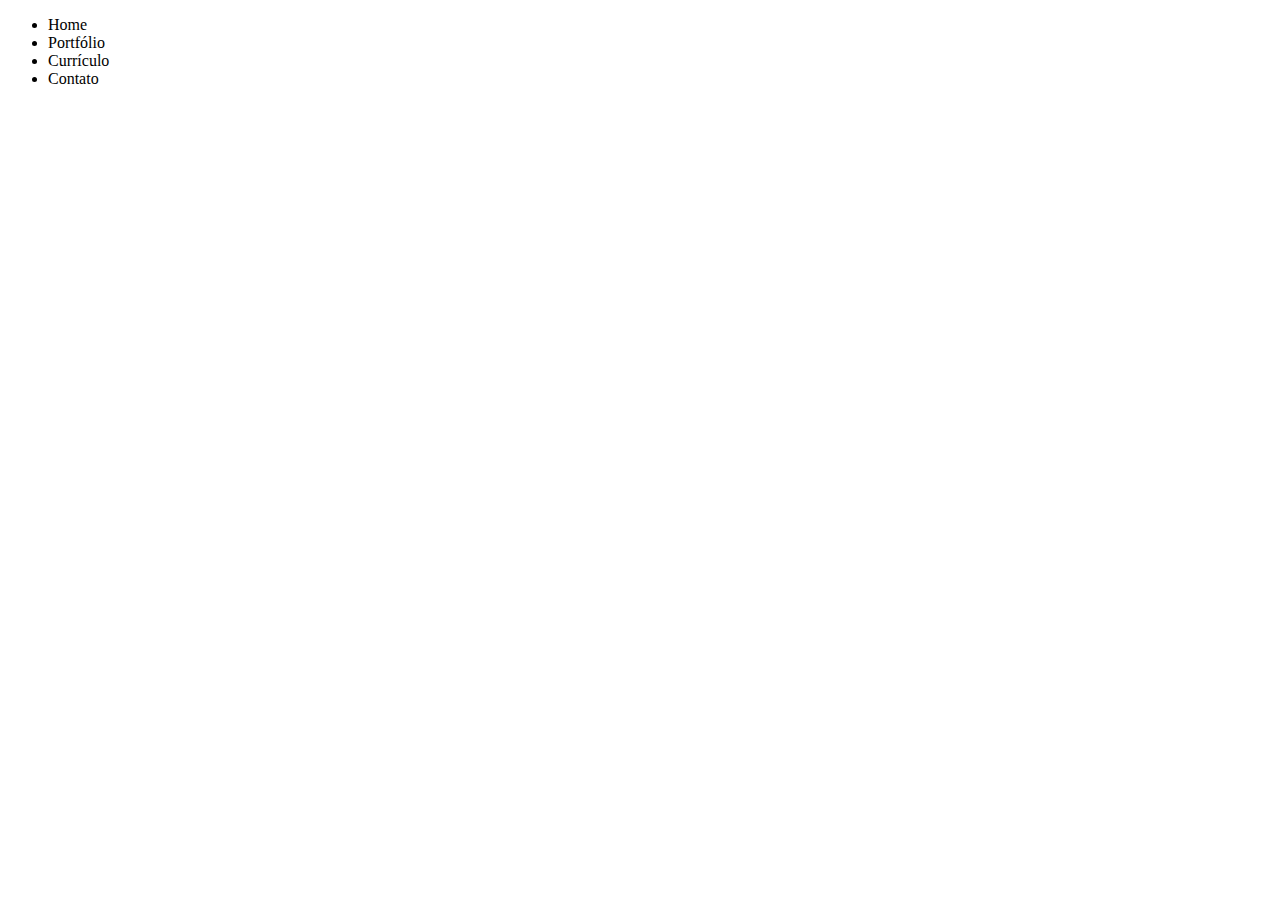
==== index.html @ c8cbfb0c "init" ====
<!DOCTYPE html>
<html lang="pt-br">

<head>
    <meta charset="UTF-8">
    <meta name="viewport" content="width=device-width, initial-scale=1.0">
    <link rel="stylesheet" href="css/styles.css">
    <title>Amanda Maziero - Portfólio Online</title>
</head>

<body>
    <div>
        <ul>
            <li>Home</li>
            <li>Portfólio</li>
            <li>Currículo</li>
            <li>Contato</li>
        </ul>
    </div>
</body>

</html>
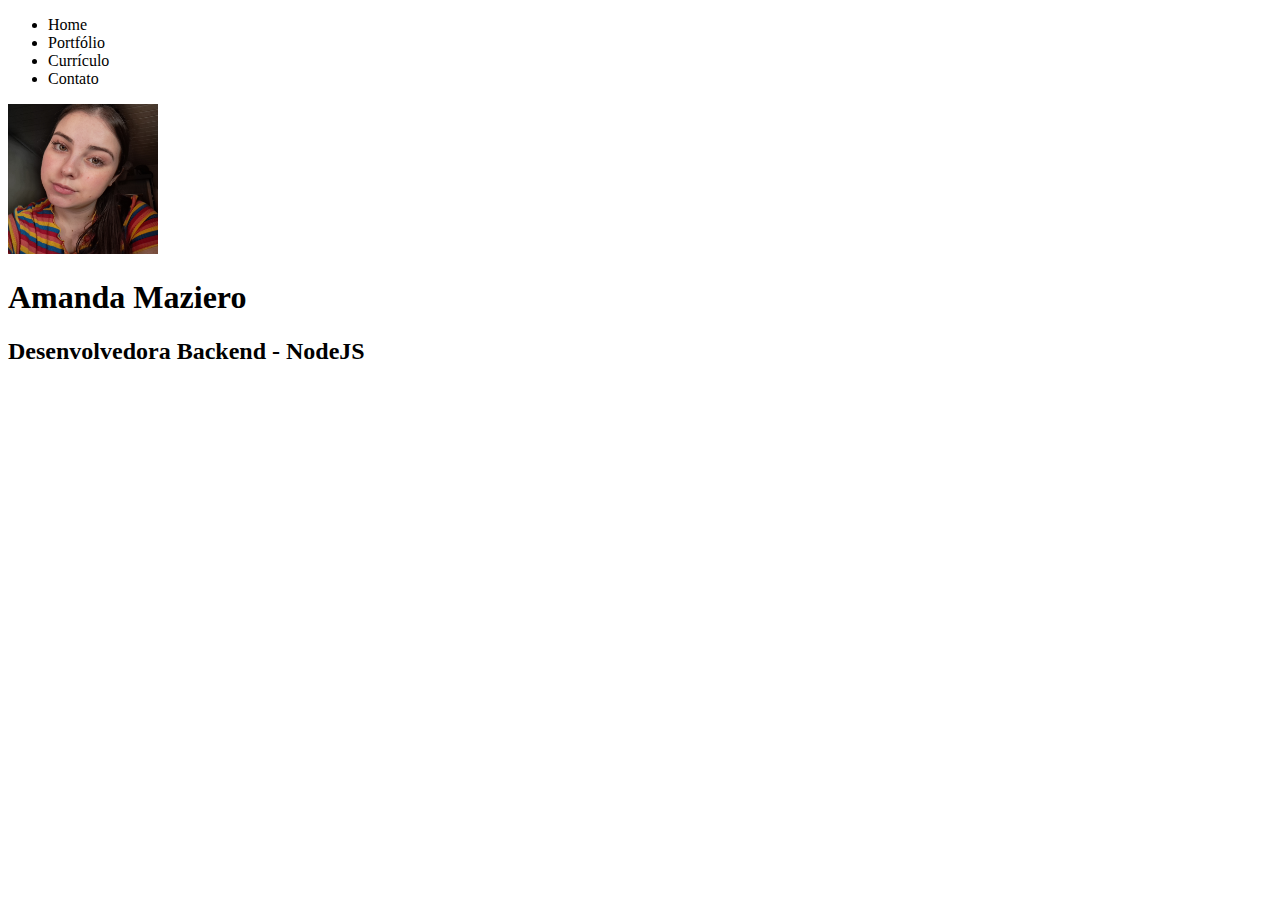
==== commit f1b0c812: "add new components" ====
--- a/index.html
+++ b/index.html
@@ -17,6 +17,11 @@
             <li>Contato</li>
         </ul>
     </div>
+    <div>
+        <img src="assets/foto.jpg" alt="Amanda Maziero" style="width: 150px; height: 150px;"/>
+        <h1>Amanda Maziero</h1>
+        <h2>Desenvolvedora Backend - NodeJS</h2>
+    </div>
 </body>
 
 </html>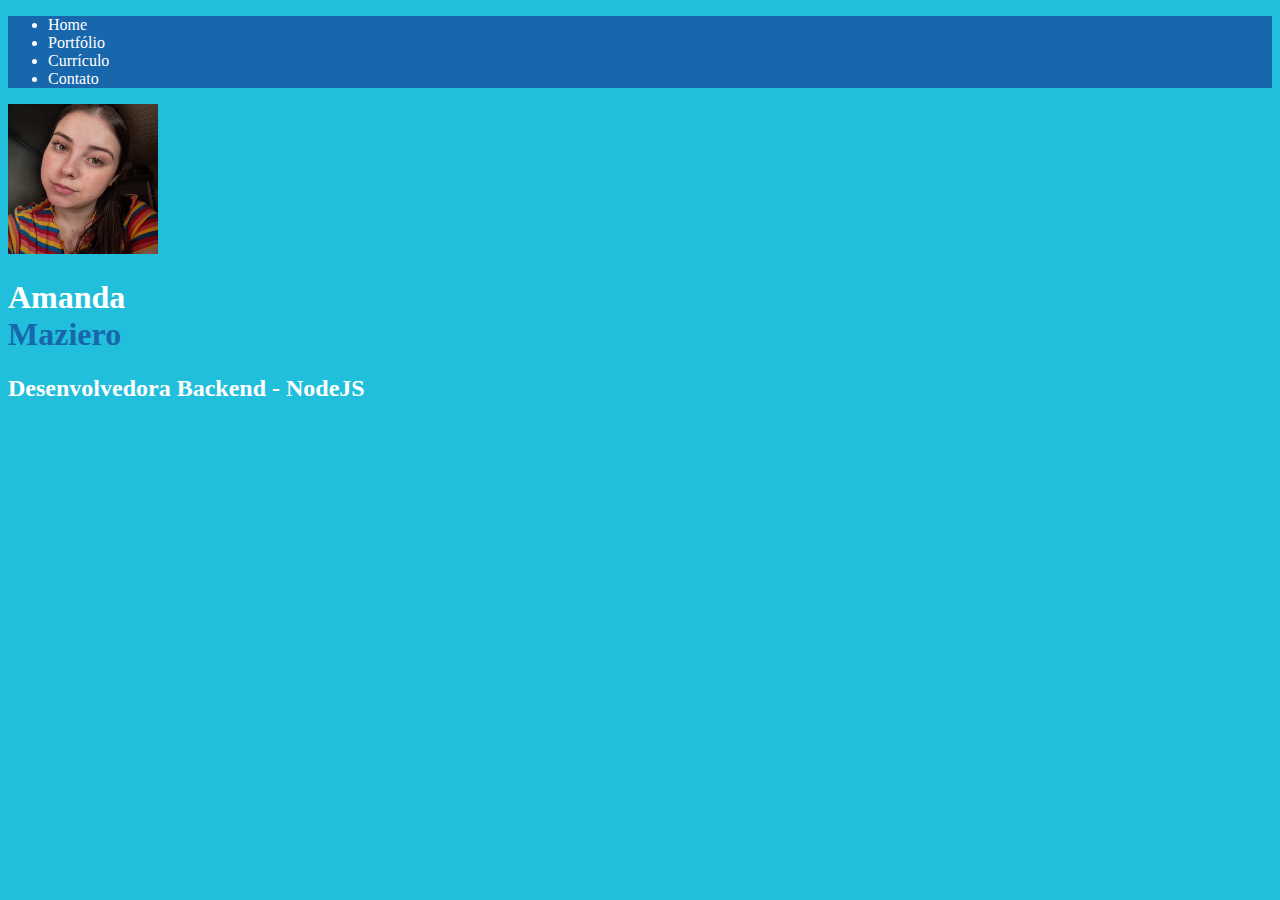
==== commit 6cdace91: "prosseguindo com o codigo" ====
--- a/index.html
+++ b/index.html
@@ -9,7 +9,7 @@
 </head>
 
 <body>
-    <div>
+    <div class="navigation">
         <ul>
             <li>Home</li>
             <li>Portfólio</li>
@@ -17,9 +17,9 @@
             <li>Contato</li>
         </ul>
     </div>
-    <div>
-        <img src="assets/foto.jpg" alt="Amanda Maziero" style="width: 150px; height: 150px;"/>
-        <h1>Amanda Maziero</h1>
+    <div class="capa">
+        <img src="assets/foto.jpg" alt="Amanda Maziero" class="avatar"/>
+        <h1>Amanda <span>Maziero</span></h1>
         <h2>Desenvolvedora Backend - NodeJS</h2>
     </div>
 </body>
--- a/css/styles.css
+++ b/css/styles.css
@@ -0,0 +1,22 @@
+body {
+    background-color: #21BFDB;
+}
+
+.navigation {
+    background-color: #1866AB;
+    color: white;
+}
+
+.capa {
+    color: white;
+}
+
+.avatar {
+    width: 150px;
+    height: 150px;
+}
+
+.capa span {
+    color: #1866AB;
+    display: block;
+}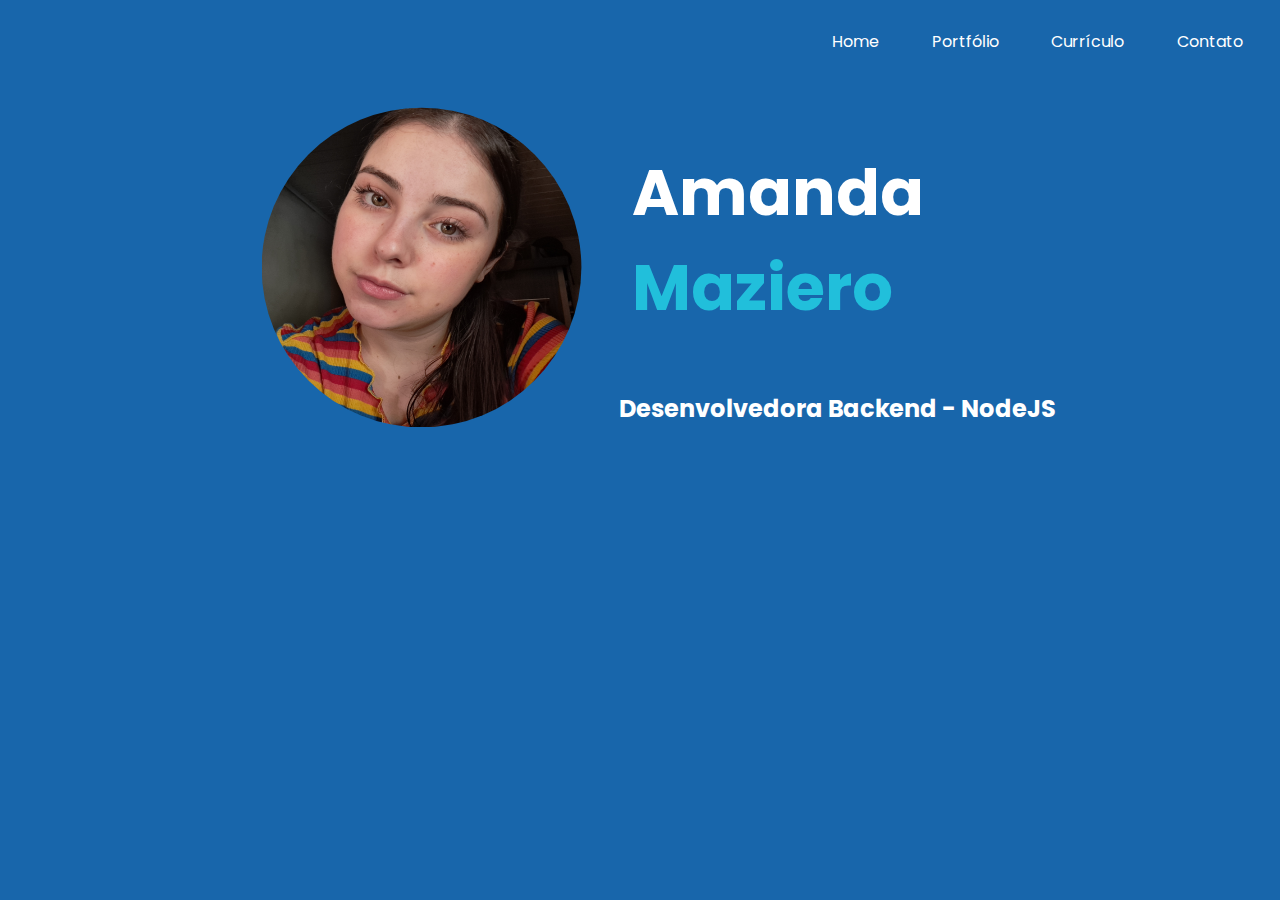
==== commit f7d439f8: "adicionado cores e algumas organizações" ====
--- a/index.html
+++ b/index.html
@@ -11,16 +11,18 @@
 <body>
     <div class="navigation">
         <ul>
-            <li>Home</li>
-            <li>Portfólio</li>
-            <li>Currículo</li>
-            <li>Contato</li>
+            <li><a href="#">Home</a></li>
+            <li><a href="#">Portfólio</a></li>
+            <li><a href="#">Currículo</a></li>
+            <li><a href="#">Contato</a></li>
         </ul>
     </div>
     <div class="capa">
-        <img src="assets/foto.jpg" alt="Amanda Maziero" class="avatar"/>
-        <h1>Amanda <span>Maziero</span></h1>
-        <h2>Desenvolvedora Backend - NodeJS</h2>
+        <img src="assets/foto.jpg" alt="Amanda Maziero" class="avatar" />
+        <div class="name">
+            <h1>Amanda <span>Maziero</span></h1>
+            <h2>Desenvolvedora Backend - NodeJS</h2> 
+        </div>
     </div>
 </body>
 
--- a/css/styles.css
+++ b/css/styles.css
@@ -1,22 +1,73 @@
+@import url('https://fonts.googleapis.com/css2?family=Poppins&display=swap');
+
+html,
 body {
-    background-color: #21BFDB;
+    margin: 0;
+    padding: 0;
+}
+
+body {
+    background-color: #1866AB;
+    font-family: 'Poppins', sans-serif;
+    padding: 1%;
+    color: white;
 }
 
 .navigation {
-    background-color: #1866AB;
-    color: white;
+    text-align: end;
+}
+
+.navigation ul li {
+    display: inline;
+    list-style: none;
+    padding: 2%;
+}
+
+.navigation ul li:hover {
+    color: #21BFDB;
+    cursor: pointer;
+}
+
+a {
+    color: inherit;
+    text-decoration: none;
+}
+
+h1 {
+    font-size: 4rem;
+}
+
+h2 {
+    font-size: 1.5rem;
 }
 
 .capa {
-    color: white;
+    display: flex;
+    align-items: center;
+    justify-content: center;
+    flex-direction: row;
+}
+
+.name h2 {
+    display: flex;
+    flex-direction: column;
+    padding: 0%;
+}
+
+.capa h1,
+h2 {
+    padding: 3%;
 }
 
 .avatar {
-    width: 150px;
-    height: 150px;
+    width: 20rem;
+    height: 20rem;
+    border-radius: 20rem;
+    padding: 3%;
 }
 
 .capa span {
-    color: #1866AB;
+    color: #21BFDB;
     display: block;
+    padding: 0;
 }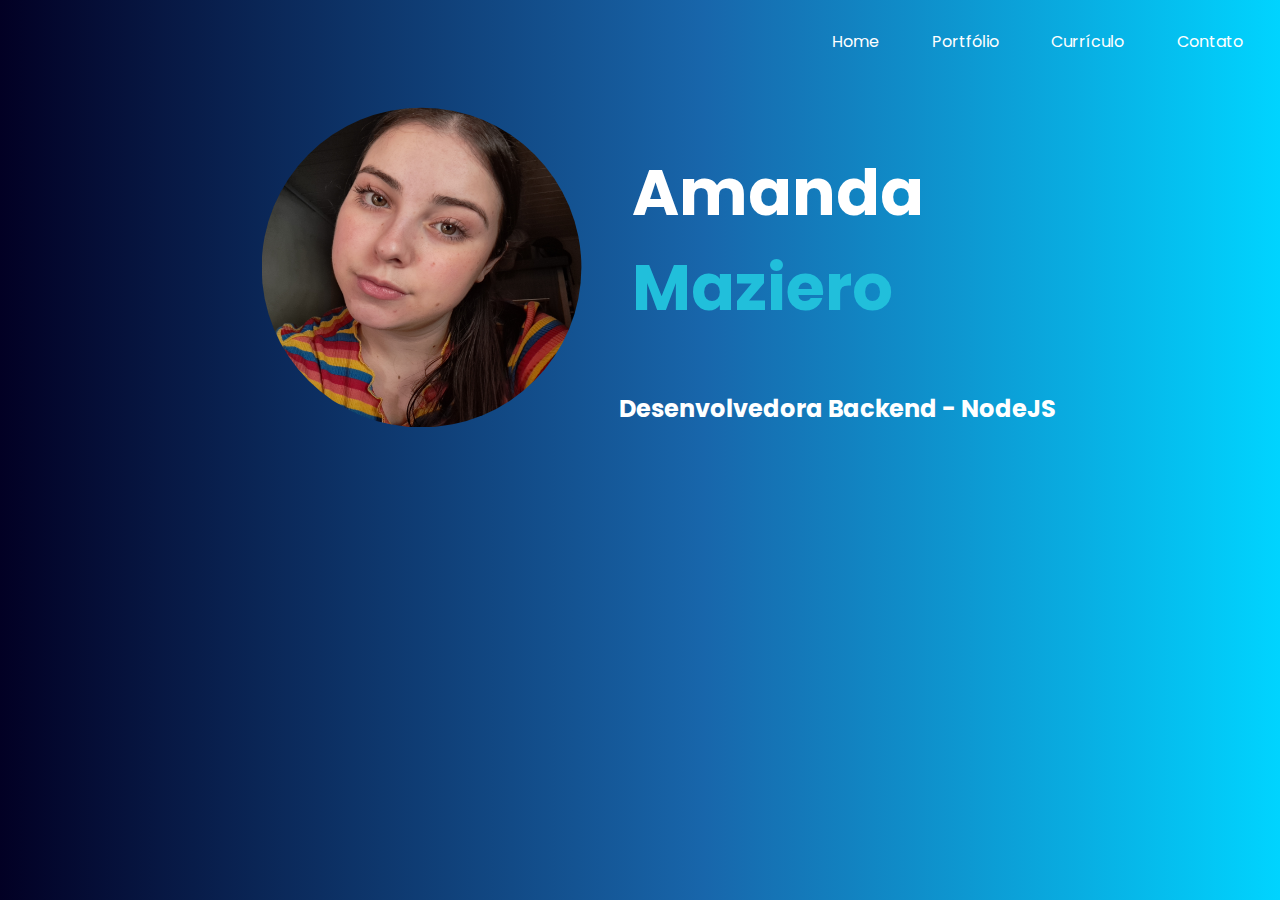
==== commit 2e1a2a07: "efeitos na home e aba de navigação" ====
--- a/index.html
+++ b/index.html
@@ -5,16 +5,18 @@
     <meta charset="UTF-8">
     <meta name="viewport" content="width=device-width, initial-scale=1.0">
     <link rel="stylesheet" href="css/styles.css">
+    <link rel="stylesheet" href="https://cdnjs.cloudflare.com/ajax/libs/font-awesome/6.4.2/css/all.min.css" integrity="sha512-z3gLpd7yknf1YoNbCzqRKc4qyor8gaKU1qmn+CShxbuBusANI9QpRohGBreCFkKxLhei6S9CQXFEbbKuqLg0DA==" crossorigin="anonymous" referrerpolicy="no-referrer" />
     <title>Amanda Maziero - Portfólio Online</title>
 </head>
 
 <body>
     <div class="navigation">
         <ul>
-            <li><a href="#">Home</a></li>
+            <li><a href="index.html">Home</a></li>
             <li><a href="#">Portfólio</a></li>
-            <li><a href="#">Currículo</a></li>
-            <li><a href="#">Contato</a></li>
+            <li><a href="curriculo.html">Currículo</a></li>
+            <li><a href="contato.html">Contato</a></li>
+            <li class="three-line"><i class="fa-solid fa-bars fa-2xl" style="color: #ffffff;"></i></li>
         </ul>
     </div>
     <div class="capa">
--- a/css/styles.css
+++ b/css/styles.css
@@ -7,7 +7,8 @@
 }
 
 body {
-    background-color: #1866AB;
+    background: rgb(2, 0, 36);
+    background: linear-gradient(90deg, rgba(2, 0, 36, 1) 0%, rgba(24, 102, 171, 1) 55%, rgba(0, 212, 255, 1) 100%);
     font-family: 'Poppins', sans-serif;
     padding: 1%;
     color: white;
@@ -15,6 +16,8 @@
 
 .navigation {
     text-align: end;
+    animation-name: navigation;
+    animation-duration: 4s;
 }
 
 .navigation ul li {
@@ -28,16 +31,20 @@
     cursor: pointer;
 }
 
+.navigation ul .three-line{
+    display: none;
+}
+
 a {
     color: inherit;
     text-decoration: none;
 }
 
-h1 {
+.capa h1 {
     font-size: 4rem;
 }
 
-h2 {
+.capa h2 {
     font-size: 1.5rem;
 }
 
@@ -46,6 +53,8 @@
     align-items: center;
     justify-content: center;
     flex-direction: row;
+    animation-name: profile;
+    animation-duration: 2s;
 }
 
 .name h2 {
@@ -70,4 +79,89 @@
     color: #21BFDB;
     display: block;
     padding: 0;
+}
+
+.container h1,
+h2,
+h3,
+p {
+    padding: 0% 0% 0% 3%;
+}
+
+.container h1 {
+    font-size: 2rem;
+}
+
+.container h2 {
+    font-size: 1.5rem;
+    color: #21BFDB;
+}
+
+.container h3 {
+    font-size: 0.5;
+    color: #21BFDB;
+}
+
+.container p {
+    text-align: justify;
+    width: 50%;
+}
+
+.linkagem {
+    padding-left: 1%;
+}
+
+.linkagem ul li {
+    display: inline;
+    list-style: none;
+}
+
+.linkagem ul li:hover {
+    color: #21BFDB;
+    cursor: pointer;
+}
+
+.image {
+    width: 20rem;
+    height: 20rem;
+    float: left;
+    padding: 0% 2% 2% 3%;
+}
+
+.idiomas {
+    clear: left;
+}
+
+.dados {
+    padding: 1%;
+}
+
+.back {
+    padding: 3%;
+}
+
+@keyframes profile {
+    0% {opacity: 0;}
+    100% {opacity: 1;}
+}
+
+@keyframes navigation {
+    0% {opacity: 0;}
+    50% {opacity: 0;}
+    100% {opacity: 1;}
+}
+
+@media (max-width: 1000px) {
+    .navigation ul li {
+        display: none;
+    }
+
+    .navigation ul .three-line{
+        display: inline-block;
+    }
+
+    .capa {
+        display: block;
+        text-align: center;
+    }
 }